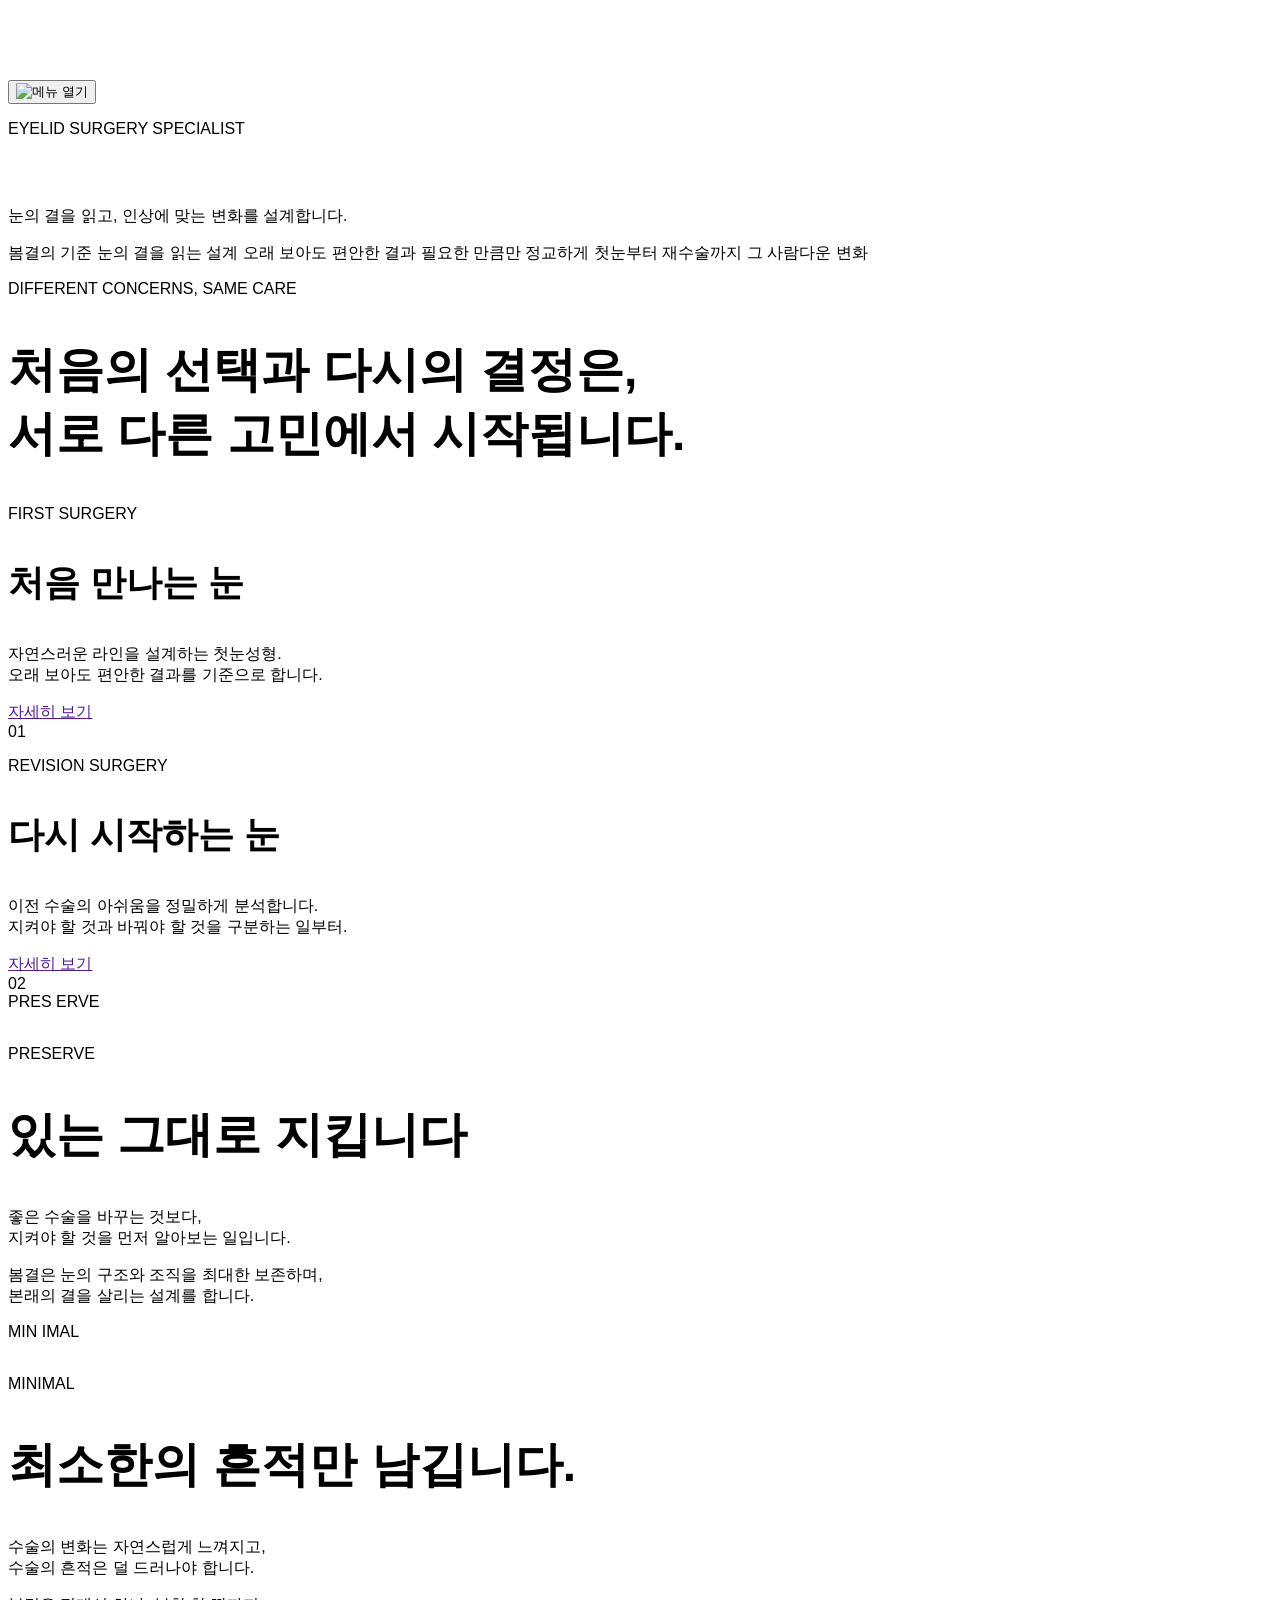
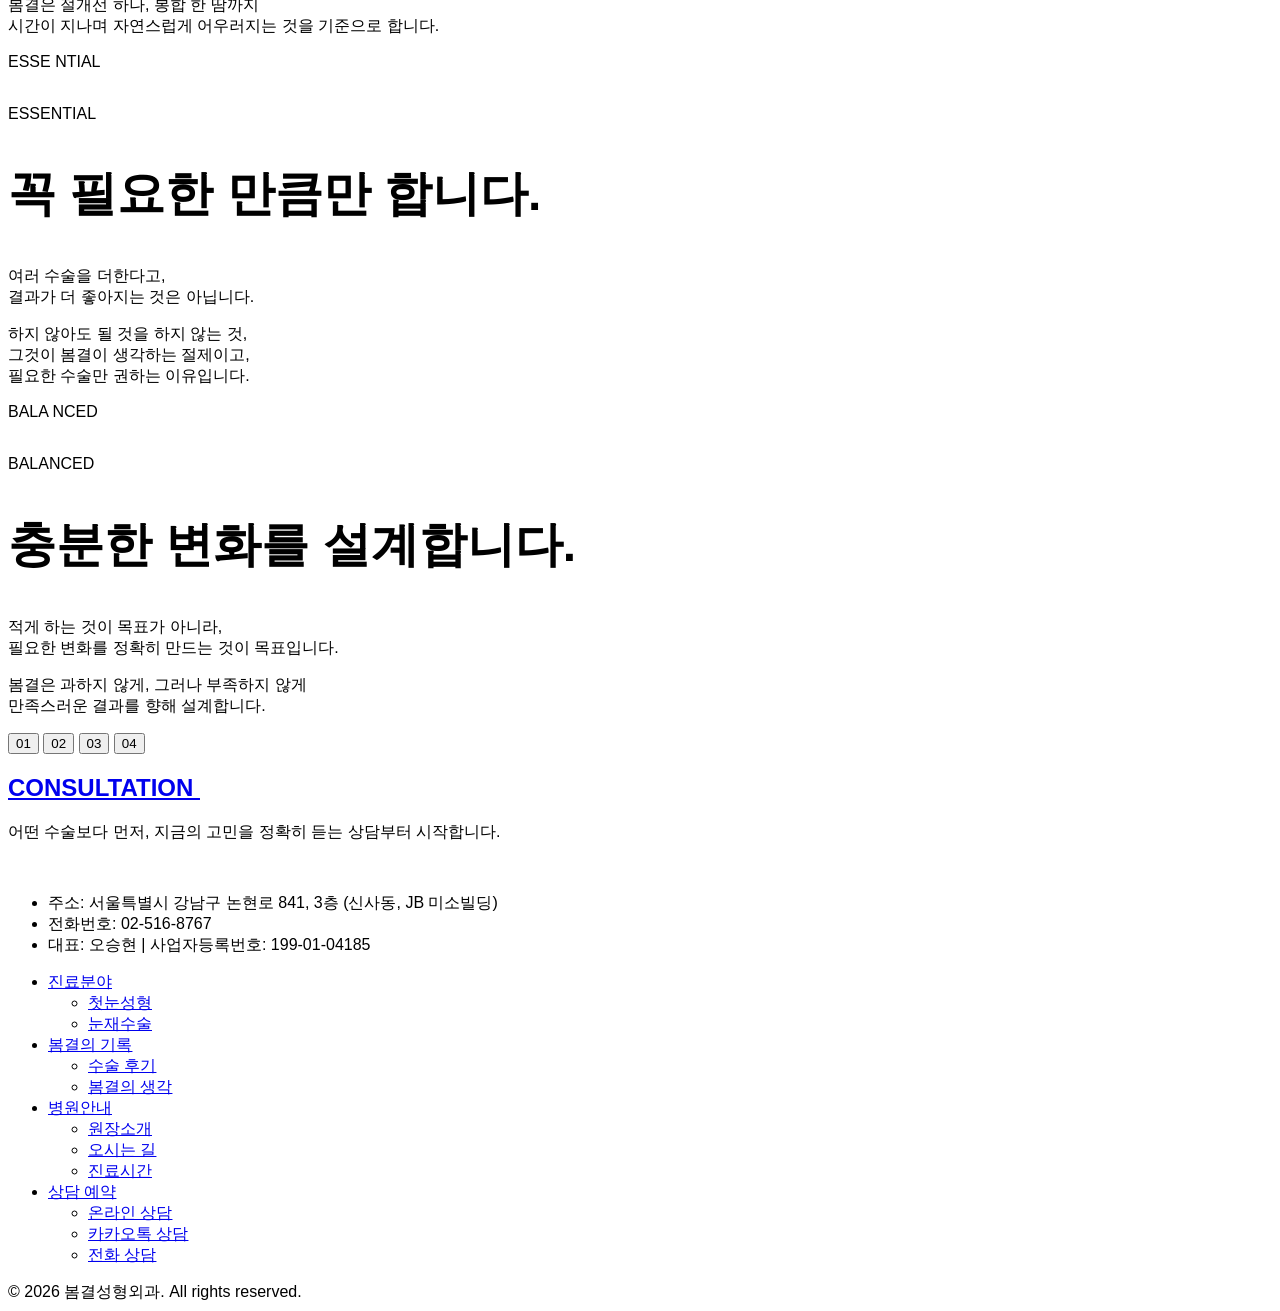
==== index.html @ 426ed5ab "feat: add initial page structure" ====
<!DOCTYPE html>
<html lang="ko">

<head>
    <meta charset="UTF-8">
    <meta name="viewport" content="width=device-width, initial-scale=1.0">
    <title>봄결성형외과</title>

    <link rel="stylesheet" href="css/common.css">
    <link rel="stylesheet" href="css/main.css">
</head>

<body>
    <div class="wrap">
        <div class="opening">
            <!-- 처음 접속했을 때 나오는 오프닝 -->
        </div>
        <!-- header 영역 -->
        <header class="header">
            <div class="header-inner">
                <h1 class="logo">
                    <a href="#">
                        <img src="" alt="">
                    </a>
                </h1>
                <nav class="gnb">
                    <button class="menu-btn" type="button">
                        <img src="" alt="메뉴 열기">
                    </button>
                </nav>
            </div>
        </header>
        <!-- hero intro 영역 -->
        <section class="hero-intro">

            <div class="hero-intro-content">
                <p class="eyebrow">
                    EYELID SURGERY SPECIALIST
                </p>
                <h2 class="hero-title">
                    <img src="" alt="">
                </h2>
                <p class="body-text hero-intro-desc">
                    눈의 결을 읽고, 인상에 맞는 변화를 설계합니다.
                </p>
            </div>
            <div class="hero-marquee">
                <div class="marquee-track">
                    <span>봄결의 기준</span>
                    <span>눈의 결을 읽는 설계</span>
                    <span>오래 보아도 편안한 결과</span>
                    <span>필요한 만큼만 정교하게</span>
                    <span>첫눈부터 재수술까지</span>
                    <span>그 사람다운 변화</span>
                </div>
            </div>
        </section>
        <main>
            <!-- hero main 영역 -->
            <section class="hero-main">
                <div class="section-intro">
                    <p class="eyebrow">
                        DIFFERENT CONCERNS, SAME CARE
                    </p>
                    <h2 class="section-title">
                        처음의 선택과 다시의 결정은,<br>
                        서로 다른 고민에서 시작됩니다.
                    </h2>
                </div>
                <div class="surgery-grid">
                    <article class="surgery-item first-surgery">
                        <div class="surgery-content">
                            <p class="eyebrow">
                                FIRST SURGERY
                            </p>
                            <h3 class="card-title">
                                처음 만나는 눈
                            </h3>
                            <p class="body-text">
                                자연스러운 라인을 설계하는 첫눈성형.<br>
                                오래 보아도 편안한 결과를 기준으로 합니다.
                            </p>
                            <a href="" class="more-btn">
                                자세히 보기
                            </a>
                        </div>
                        <div class="item-number-box">
                            <span class="item-number">01</span>
                        </div>
                    </article>
                    <article class="surgery-item revision-surgery">
                        <div class="surgery-content">
                            <p class="eyebrow">
                                REVISION SURGERY
                            </p>
                            <h3 class="card-title">
                                다시 시작하는 눈
                            </h3>
                            <p class="body-text">
                                이전 수술의 아쉬움을 정밀하게 분석합니다.<br>
                                지켜야 할 것과 바꿔야 할 것을 구분하는 일부터.
                            </p>
                            <a href="" class="more-btn">
                                자세히 보기
                            </a>
                        </div>
                        <div class="item-number-box">
                            <span class="item-number">02</span>
                        </div>
                    </article>
                </div>
            </section>
            <!-- philosophy 영역 -->
            <section class="philosophy">
                <div class="philosophy-inner">
                    <div class="philosophy-list">
                        <!-- 01 -->
                        <div class="philosophy-item active">
                            <div class="background-text" aria-hidden="true">
                                <span class="bg-text-left">PRES</span>
                                <span class="bg-text-right">ERVE</span>
                            </div>
                            <div class="philosophy-visual">
                                <img src="" alt="">
                            </div>
                            <div class="philosophy-content">
                                <p class="eyebrow">
                                    PRESERVE
                                </p>
                                <h2 class="section-title philosophy-title">
                                    있는 그대로 지킵니다
                                </h2>
                                <p class="body-text">
                                    좋은 수술을 바꾸는 것보다,<br>
                                    지켜야 할 것을 먼저 알아보는 일입니다.
                                </p>
                                <p class="body-text">
                                    봄결은 눈의 구조와 조직을 최대한 보존하며,<br>
                                    본래의 결을 살리는 설계를 합니다.
                                </p>
                            </div>
                        </div>
                        <!-- 02 -->
                        <div class="philosophy-item">
                            <div class="background-text" aria-hidden="true">
                                <span class="bg-text-left">MIN</span>
                                <span class="bg-text-right">IMAL</span>
                            </div>
                            <div class="philosophy-visual">
                                <img src="" alt="">
                            </div>
                            <div class="philosophy-content">
                                <p class="eyebrow">
                                    MINIMAL
                                </p>
                                <h2 class="section-title philosophy-title">
                                    최소한의 흔적만 남깁니다.
                                </h2>
                                <p class="body-text">
                                    수술의 변화는 자연스럽게 느껴지고,<br>
                                    수술의 흔적은 덜 드러나야 합니다.
                                </p>
                                <p class="body-text">
                                    봄결은 절개선 하나, 봉합 한 땀까지<br>
                                    시간이 지나며 자연스럽게 어우러지는 것을 기준으로 합니다.
                                </p>
                            </div>
                        </div>
                        <!-- 03 -->
                        <div class="philosophy-item">
                            <div class="background-text" aria-hidden="true">
                                <span class="bg-text-left">ESSE</span>
                                <span class="bg-text-right">NTIAL</span>
                            </div>
                            <div class="philosophy-visual">
                                <img src="" alt="">
                            </div>
                            <div class="philosophy-content">
                                <p class="eyebrow">
                                    ESSENTIAL
                                </p>
                                <h2 class="section-title philosophy-title">
                                    꼭 필요한 만큼만 합니다.
                                </h2>
                                <p class="body-text">
                                    여러 수술을 더한다고,<br>
                                    결과가 더 좋아지는 것은 아닙니다.
                                </p>
                                <p class="body-text">
                                    하지 않아도 될 것을 하지 않는 것,<br>
                                    그것이 봄결이 생각하는 절제이고,<br>
                                    필요한 수술만 권하는 이유입니다.
                                </p>
                            </div>
                        </div>
                        <!-- 04 -->
                        <div class="philosophy-item">
                            <div class="background-text" aria-hidden="true">
                                <span class="bg-text-left">BALA</span>
                                <span class="bg-text-right">NCED</span>
                            </div>
                            <div class="philosophy-visual">
                                <img src="" alt="">
                            </div>
                            <div class="philosophy-content">
                                <p class="eyebrow">
                                    BALANCED
                                </p>
                                <h2 class="section-title philosophy-title">
                                    충분한 변화를 설계합니다.
                                </h2>
                                <p class="body-text">
                                    적게 하는 것이 목표가 아니라,<br>
                                    필요한 변화를 정확히 만드는 것이 목표입니다.
                                </p>
                                <p class="body-text">
                                    봄결은 과하지 않게, 그러나 부족하지 않게<br>
                                    만족스러운 결과를 향해 설계합니다.
                                </p>
                            </div>
                        </div>
                    </div>
                    <div class="philosophy-progress">
                        <button type="button">01</button>
                        <button type="button">02</button>
                        <button type="button">03</button>
                        <button type="button">04</button>
                    </div>
                </div>
            </section>
            <!-- consultation 영역 -->
            <section class="consultation">
                <div class="consultation-bg"></div>
                <div class="consultation-inner">
                    <div class="consultation-content">
                        <a href="#" class="consultation-link">
                            <h2 class="cta-title">
                                CONSULTATION
                                <span>
                                    <img src="" alt="">
                                </span>
                            </h2>
                        </a>
                        <p class="body-text consultation-desc">
                            어떤 수술보다 먼저, 지금의 고민을 정확히 듣는 상담부터 시작합니다.
                        </p>
                    </div>
                </div>
            </section>
        </main>
        <!-- footer 영역 -->
        <footer class="footer">
            <div class="footer-inner">
                <div class="footer-content">
                    <div class="footer-info-area">
                        <div class="footer-logo">
                            <img src="" alt="">
                        </div>
                        <ul class="footer-info">
                            <li class="footer-info-text">
                                주소: 서울특별시 강남구 논현로 841, 3층 (신사동, JB 미소빌딩)
                            </li>
                            <li class="footer-info-text">
                                전화번호: 02-516-8767
                            </li>
                            <li class="footer-info-text">
                                대표: 오승현 | 사업자등록번호: 199-01-04185
                            </li>
                        </ul>
                    </div>
                    <div class="footer-nav-area">
                        <nav class="footer-nav">
                            <ul class="footer-nav-list">
                                <li class="footer-nav-item">
                                    <a href="#" class="footer-nav-title">
                                        진료분야
                                    </a>
                                    <ul class="footer-subnav">
                                        <li>
                                            <a href="#">첫눈성형</a>
                                        </li>
                                        <li>
                                            <a href="#">눈재수술</a>
                                        </li>
                                    </ul>
                                </li>
                                <li class="footer-nav-item">
                                    <a href="#" class="footer-nav-title">
                                        봄결의 기록
                                    </a>
                                    <ul class="footer-subnav">
                                        <li>
                                            <a href="#">수술 후기</a>
                                        </li>
                                        <li>
                                            <a href="#">봄결의 생각</a>
                                        </li>
                                    </ul>
                                </li>
                                <li class="footer-nav-item">
                                    <a href="#" class="footer-nav-title">
                                        병원안내
                                    </a>
                                    <ul class="footer-subnav">
                                        <li>
                                            <a href="#">원장소개</a>
                                        </li>
                                        <li>
                                            <a href="#">오시는 길</a>
                                        </li>
                                        <li>
                                            <a href="#">진료시간</a>
                                        </li>
                                    </ul>
                                </li>
                                <li class="footer-nav-item">
                                    <a href="#" class="footer-nav-title">
                                        상담 예약
                                    </a>
                                    <ul class="footer-subnav">
                                        <li>
                                            <a href="#">온라인 상담</a>
                                        </li>
                                        <li>
                                            <a href="#">카카오톡 상담</a>
                                        </li>
                                        <li>
                                            <a href="#">전화 상담</a>
                                        </li>
                                    </ul>
                                </li>
                            </ul>
                        </nav>
                    </div>
                </div>
                <div class="footer-bottom">
                    <div class="footer-copyright">
                        <span>
                            © 2026 봄결성형외과. All rights reserved.
                        </span>
                    </div>
                </div>

            </div>

        </footer>

    </div>
</body>

</html>
---- css/common.css ----
@charset "utf-8";

:root {
    /* color */
    --color-main: #f5efe6;
    --color-sub: #52463a;
    --color-beige: #beb3a7;
    --color-white: #fff;
    --color-black: #191919;
    --color-gray: #a8a5a3;

    /* font */
    --font-ko: 'Pretendard', sans-serif;
    --font-en: "Tenor Sans", sans-serif;

    /* title */
    --fs-page-title: 72px;
    --fs-section-title: 48px;
    --fs-card-title: 36px;

    /* body */
    --fs-body-lg: 24px;
    --fs-body-md: 18px;
    --fs-body-sm: 16px;
    --fs-body-desc: 20px;

    /* eyebrow */
    --fs-eyebrow-lg: 14px;
    --fs-eyebrow-md: 18px;
    --fs-eyebrow-sm: 20px;
}

body {
    font-family: var(--font-ko);
}

.eyebrow {
    font-family: var(--font-en);
}

.page-title {
    font-size: var(--fs-page-title);
}

.section-title {
    font-size: var(--fs-section-title);
}

.card-title {
    font-size: var(--fs-card-title);
}
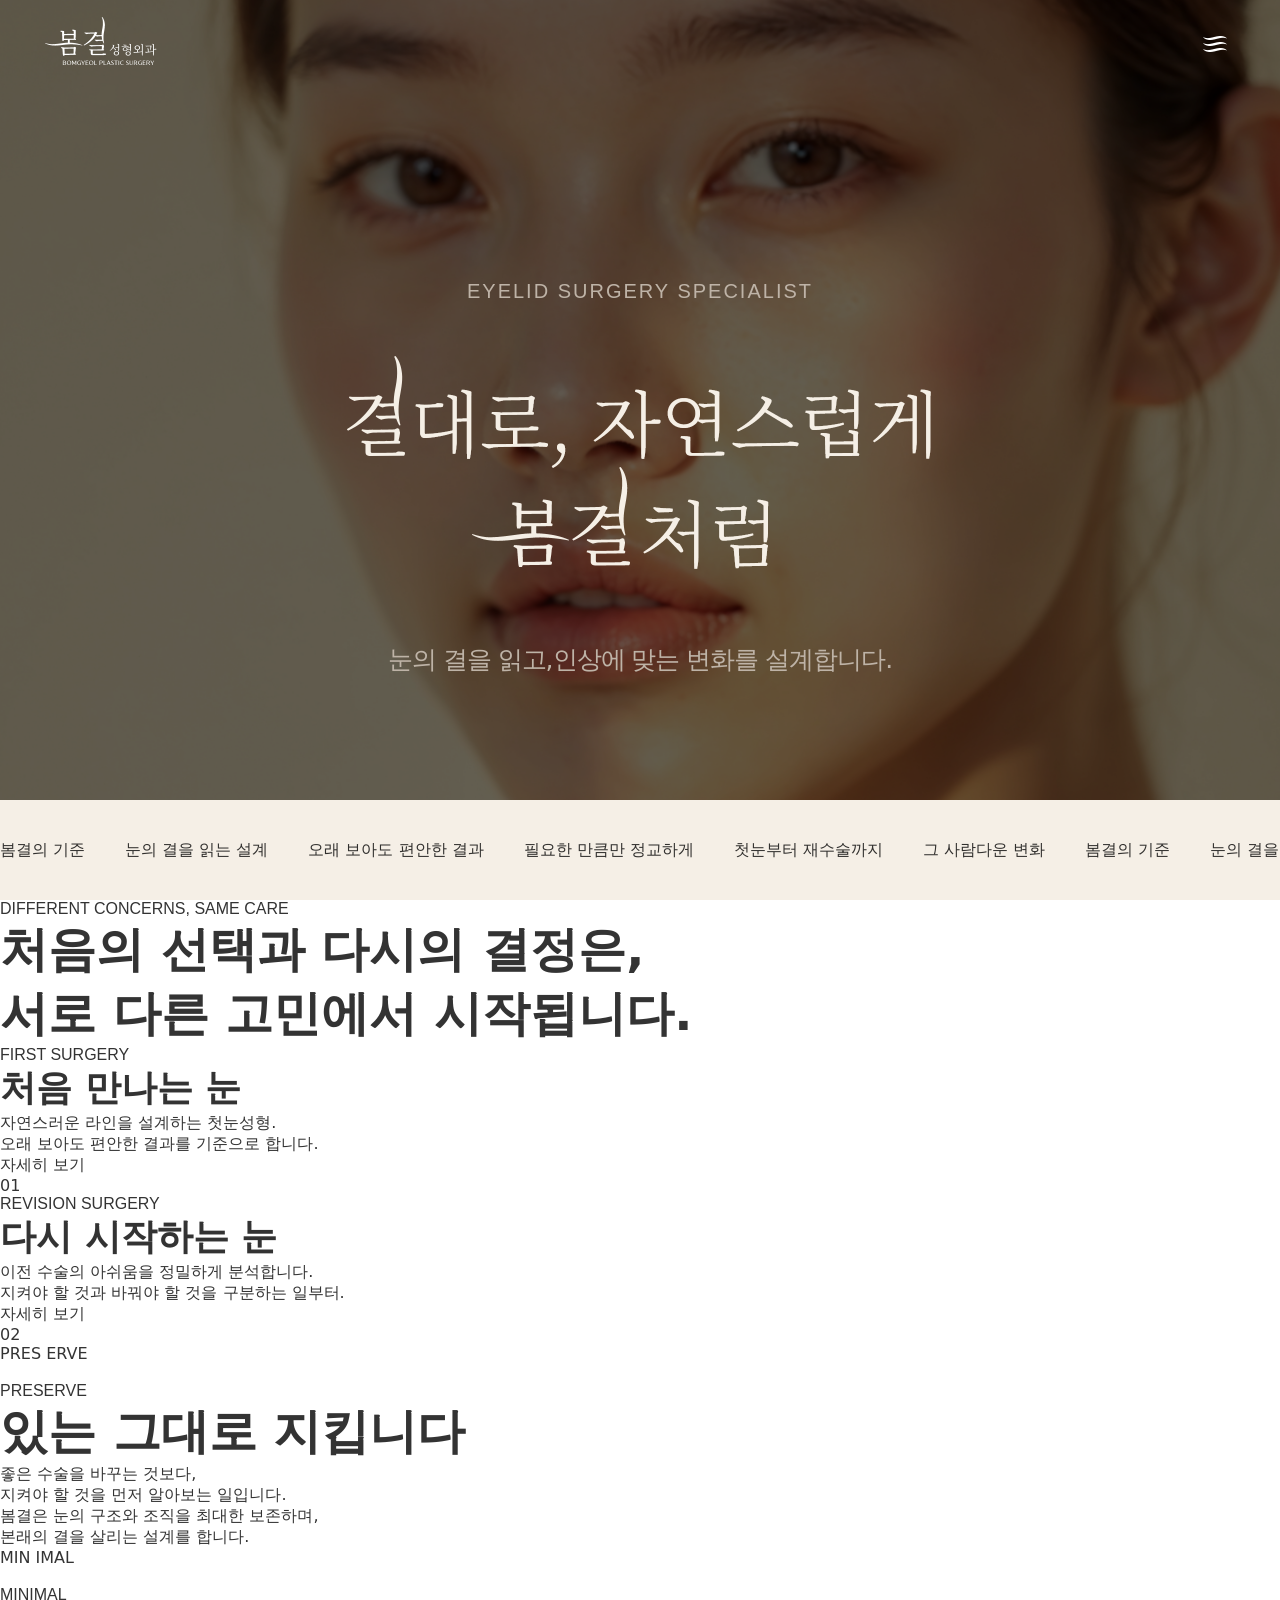
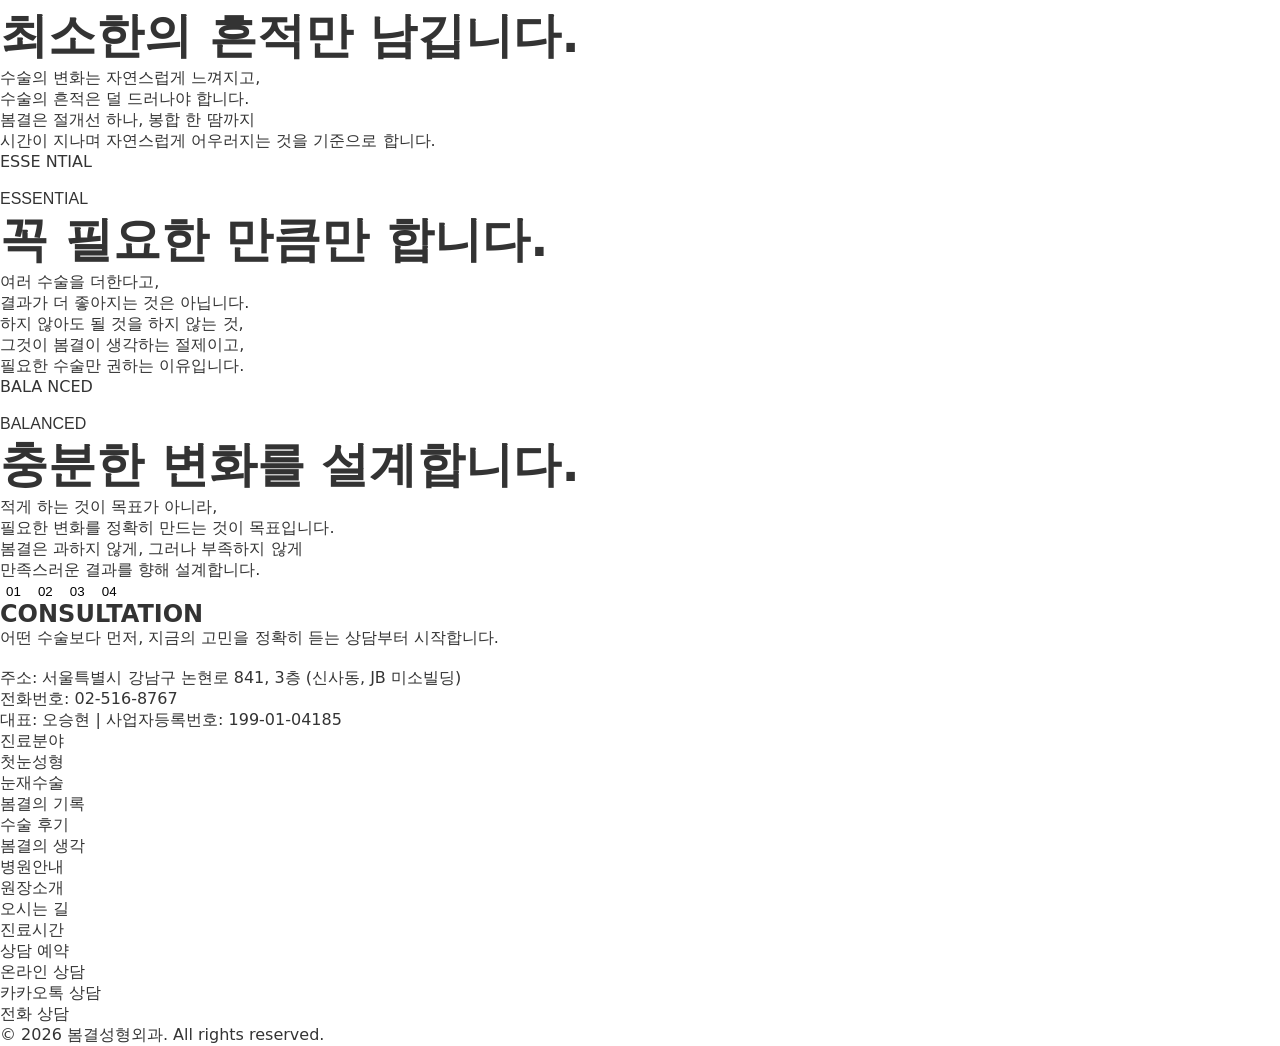
==== commit bfa9bf49: "클론 코딩 작업" ====
--- a/index.html
+++ b/index.html
@@ -8,6 +8,8 @@
 
     <link rel="stylesheet" href="css/common.css">
     <link rel="stylesheet" href="css/main.css">
+    <link rel="stylesheet" href="css/reset.css">
+    <script src="/js/main.js" defer></script>
 </head>
 
 <body>
@@ -20,12 +22,12 @@
             <div class="header-inner">
                 <h1 class="logo">
                     <a href="#">
-                        <img src="" alt="">
+                        <img src="./img/logo.png" alt="">
                     </a>
                 </h1>
                 <nav class="gnb">
                     <button class="menu-btn" type="button">
-                        <img src="" alt="메뉴 열기">
+                        <img src="./img/icon_ham_open.png" alt="메뉴 열기">
                     </button>
                 </nav>
             </div>
@@ -38,20 +40,22 @@
                     EYELID SURGERY SPECIALIST
                 </p>
                 <h2 class="hero-title">
-                    <img src="" alt="">
+                    <img src="./img/intro_title.png" alt="">
                 </h2>
                 <p class="body-text hero-intro-desc">
-                    눈의 결을 읽고, 인상에 맞는 변화를 설계합니다.
+                    눈의 결을 읽고,인상에 맞는 변화를 설계합니다.
                 </p>
             </div>
             <div class="hero-marquee">
                 <div class="marquee-track">
-                    <span>봄결의 기준</span>
-                    <span>눈의 결을 읽는 설계</span>
-                    <span>오래 보아도 편안한 결과</span>
-                    <span>필요한 만큼만 정교하게</span>
-                    <span>첫눈부터 재수술까지</span>
-                    <span>그 사람다운 변화</span>
+                    <div class="marquee-group">
+                        <span>봄결의 기준</span>
+                        <span>눈의 결을 읽는 설계</span>
+                        <span>오래 보아도 편안한 결과</span>
+                        <span>필요한 만큼만 정교하게</span>
+                        <span>첫눈부터 재수술까지</span>
+                        <span>그 사람다운 변화</span>
+                    </div>
                 </div>
             </div>
         </section>
@@ -228,26 +232,26 @@
                     </div>
                 </div>
             </section>
-            <!-- consultation 영역 -->
-            <section class="consultation">
-                <div class="consultation-bg"></div>
-                <div class="consultation-inner">
-                    <div class="consultation-content">
-                        <a href="#" class="consultation-link">
-                            <h2 class="cta-title">
-                                CONSULTATION
-                                <span>
-                                    <img src="" alt="">
-                                </span>
-                            </h2>
-                        </a>
-                        <p class="body-text consultation-desc">
-                            어떤 수술보다 먼저, 지금의 고민을 정확히 듣는 상담부터 시작합니다.
-                        </p>
-                    </div>
-                </div>
-            </section>
         </main>
+        <!-- consultation 영역 -->
+        <section class="consultation">
+            <div class="consultation-bg"></div>
+            <div class="consultation-inner">
+                <div class="consultation-content">
+                    <a href="#" class="consultation-link">
+                        <h2 class="cta-title">
+                            CONSULTATION
+                            <span>
+                                <img src="" alt="">
+                            </span>
+                        </h2>
+                    </a>
+                    <p class="body-text consultation-desc">
+                        어떤 수술보다 먼저, 지금의 고민을 정확히 듣는 상담부터 시작합니다.
+                    </p>
+                </div>
+            </div>
+        </section>
         <!-- footer 영역 -->
         <footer class="footer">
             <div class="footer-inner">
--- a/css/common.css
+++ b/css/common.css
@@ -1,4 +1,5 @@
 @charset "utf-8";
+@import url(font.css);
 
 :root {
     /* color */
--- a/css/main.css
+++ b/css/main.css
@@ -0,0 +1,117 @@
+@charset "utf-8";
+
+.header {
+    width: 100%;
+    height: 90px;
+    position: fixed;
+    top: 0;
+    z-index: 100;
+}
+
+.header-inner {
+    width: 100%;
+    height: 100%;
+    display: flex;
+    justify-content: space-between;
+    align-items: center;
+    padding: 0 45px;
+}
+
+.header .logo img {
+    width: 112px;
+}
+
+.header .gnb button img {
+    width: 28px;
+    height: 28px;
+}
+
+.hero-intro {
+    position: relative;
+    width: 100%;
+    height: 100vh;
+    background: url(/img/intro_img.jpg)no-repeat center/cover;
+    background-position: bottom(100px);
+}
+
+.hero-intro::before {
+    content: "";
+    position: absolute;
+    top: 0;
+    left: 0;
+    right: 0;
+    bottom: 100px;
+    /* 아래 100px은 안 덮음 */
+    background: rgba(0, 0, 0, 0.6);
+}
+
+.hero-intro-content {
+    position: relative;
+    display: grid;
+    justify-content: center;
+    z-index: 100;
+    width: 100%;
+    max-width: 650px;
+    margin: auto;
+    text-align: center;
+    padding-top: 280px;
+}
+
+.hero-intro-content .eyebrow {
+    font-size: var(--fs-eyebrow-sm);
+    color: var(--color-beige);
+    font-weight: 500;
+    letter-spacing: 2px;
+    margin-bottom: 53px;
+}
+
+.hero-intro-content .hero-title img {
+    width: 600px;
+    margin-bottom: 55px;
+}
+
+.hero-intro-content .body-text {
+    color: var(--color-beige);
+    font-size: 25px;
+    letter-spacing: -1px;
+}
+
+
+
+.hero-marquee {
+    position: absolute;
+    bottom: 0;
+    width: 100%;
+    height: 100px;
+    background: var(--color-main);
+}
+
+.marquee-track {
+    height: 100%;
+    width: max-content;
+    display: flex;
+    align-items: center;
+    animation: marqueeMove 25s linear infinite;
+    overflow: hidden;
+}
+
+.marquee-group {
+    display: flex;
+    flex-shrink: 0;
+    align-items: center;
+}
+
+.marquee-group span {
+    white-space: nowrap;
+    margin-right: 40px;
+}
+
+@keyframes marqueeMove {
+    from {
+        transform: translateX(0);
+    }
+
+    to {
+        transform: translateX(-50%);
+    }
+}
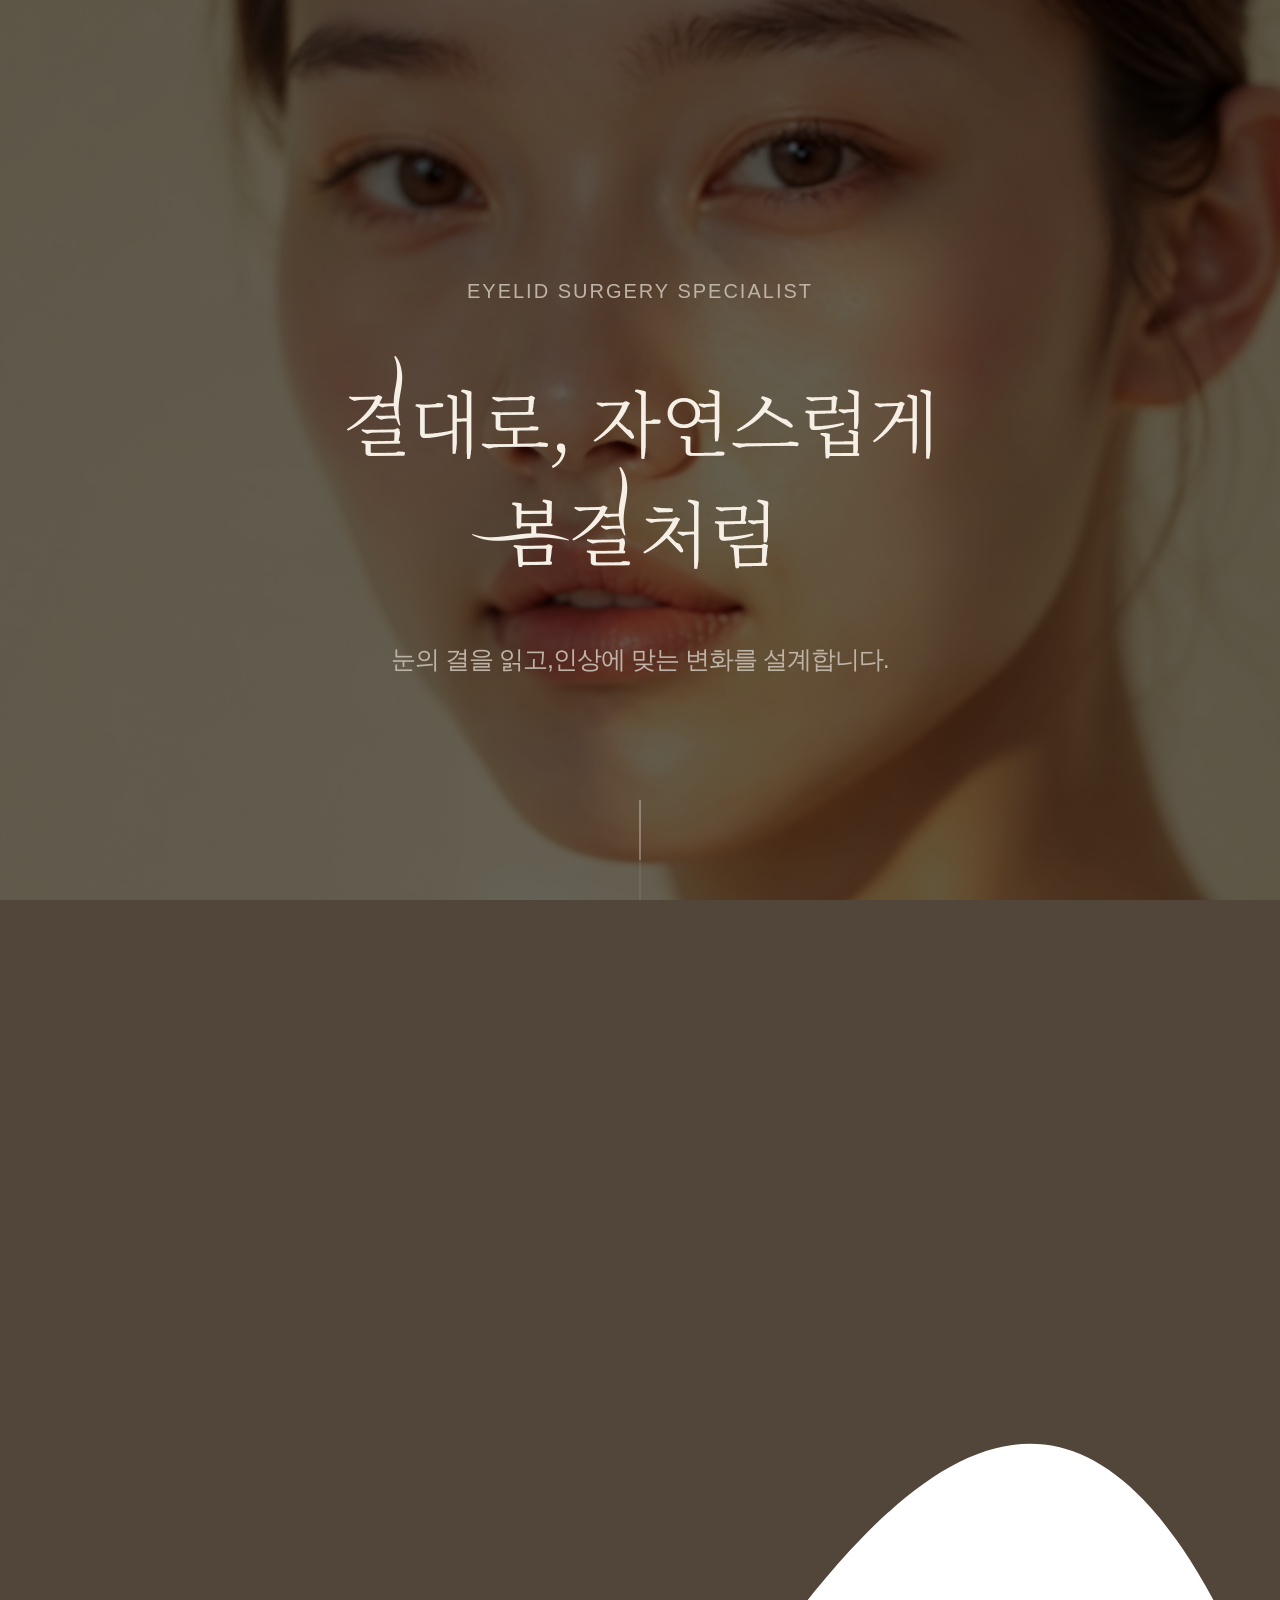
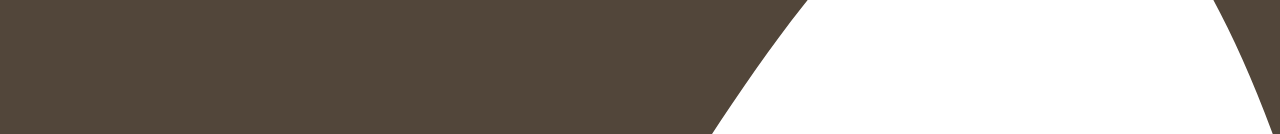
==== commit 25e8533b: "오프닝 작업" ====
--- a/index.html
+++ b/index.html
@@ -1,21 +1,55 @@
 <!DOCTYPE html>
-<html lang="ko">
+<html lang="ko" class="is-opening">
 
 <head>
     <meta charset="UTF-8">
     <meta name="viewport" content="width=device-width, initial-scale=1.0">
     <title>봄결성형외과</title>
 
+    <link rel="stylesheet" href="css/reset.css">
     <link rel="stylesheet" href="css/common.css">
     <link rel="stylesheet" href="css/main.css">
-    <link rel="stylesheet" href="css/reset.css">
     <script src="/js/main.js" defer></script>
 </head>
 
-<body>
+<body class="is-opening">
     <div class="wrap">
         <div class="opening">
-            <!-- 처음 접속했을 때 나오는 오프닝 -->
+            <div class="opening-wave">
+                <svg viewBox="0 0 1440 300" preserveAspectRatio="none">
+                    <path class="opening-wave-path" d="
+      M 0 100
+    C 400 40, 1000 170, 1440 90
+
+    L 1440 215
+
+    C 1000 285, 400 150, 0 220
+
+    Z
+    "></path>
+                </svg>
+            </div>
+            <div class="opening-logo-wrap">
+                <img src="./img/logo_br.png" alt="봄결성형외과" class="opening-logo logo-black">
+
+                <span class="logo-hole hole-1"></span>
+                <span class="logo-hole hole-2"></span>
+                <span class="logo-hole hole-3"></span>
+                <span class="logo-hole hole-4"></span>
+                <span class="logo-hole hole-5"></span>
+                <span class="logo-hole hole-6"></span>
+                <span class="logo-hole hole-7"></span>
+                <span class="logo-hole hole-8"></span>
+                <span class="logo-hole hole-9"></span>
+                <span class="logo-hole hole-10"></span>
+                <span class="logo-hole hole-11"></span>
+                <span class="logo-hole hole-12"></span>
+                <span class="logo-hole hole-13"></span>
+                <span class="logo-hole hole-14"></span>
+                <span class="logo-hole hole-15"></span>
+                <span class="logo-hole hole-16"></span>
+            </div>
+            <img src="./img/logo.png" alt="" class="opening-logo    logo-white">
         </div>
         <!-- header 영역 -->
         <header class="header">
@@ -33,32 +67,49 @@
             </div>
         </header>
         <!-- hero intro 영역 -->
-        <section class="hero-intro">
-
-            <div class="hero-intro-content">
-                <p class="eyebrow">
-                    EYELID SURGERY SPECIALIST
-                </p>
-                <h2 class="hero-title">
-                    <img src="./img/intro_title.png" alt="">
-                </h2>
-                <p class="body-text hero-intro-desc">
-                    눈의 결을 읽고,인상에 맞는 변화를 설계합니다.
-                </p>
-            </div>
-            <div class="hero-marquee">
-                <div class="marquee-track">
-                    <div class="marquee-group">
-                        <span>봄결의 기준</span>
-                        <span>눈의 결을 읽는 설계</span>
-                        <span>오래 보아도 편안한 결과</span>
-                        <span>필요한 만큼만 정교하게</span>
-                        <span>첫눈부터 재수술까지</span>
-                        <span>그 사람다운 변화</span>
-                    </div>
-                </div>
-            </div>
-        </section>
+        <div class="hero-reveal">
+
+            <section class="hero-intro">
+
+                <div class="hero-intro-content">
+                    <p class="eyebrow">
+                        EYELID SURGERY SPECIALIST
+                    </p>
+
+                    <h2 class="hero-title">
+                        <img src="./img/intro_title.png" alt="">
+                    </h2>
+
+                    <p class="body-text hero-intro-desc">
+                        눈의 결을 읽고,인상에 맞는 변화를 설계합니다.
+                    </p>
+                </div>
+
+                <div class="hero-marquee">
+                    <div class="marquee-track">
+                        <div class="marquee-group">
+                            <span>봄결의 기준</span>
+                            <span>눈의 결을 읽는 설계</span>
+                            <span>오래 보아도 편안한 결과</span>
+                            <span>필요한 만큼만 정교하게</span>
+                            <span>첫눈부터 재수술까지</span>
+                            <span>그 사람다운 변화</span>
+                            <span>봄결의 기준</span>
+                            <span>눈의 결을 읽는 설계</span>
+                            <span>오래 보아도 편안한 결과</span>
+                            <span>필요한 만큼만 정교하게</span>
+                            <span>첫눈부터 재수술까지</span>
+                            <span>그 사람다운 변화</span>
+                        </div>
+                    </div>
+                </div>
+                <span class="scroll-bar">
+                    <span class="scroll-bar-line"></span>
+                </span>
+
+            </section>
+
+        </div>
         <main>
             <!-- hero main 영역 -->
             <section class="hero-main">
--- a/css/common.css
+++ b/css/common.css
@@ -49,4 +49,36 @@
 
 .card-title {
     font-size: var(--fs-card-title);
+}
+
+/* 공통 스크롤 인디케이터 */
+.scroll-bar {
+    position: absolute;
+    left: 50%;
+    bottom: 0;
+    transform: translateX(-50%);
+    width: 1px;
+    height: 100px;
+    background: rgba(255, 255, 255, 0.15);
+    overflow: hidden;
+}
+
+.scroll-bar-line {
+    position: absolute;
+    top: -30px;
+    left: 0;
+    width: 100%;
+    height: 90px;
+    background: #fff;
+    animation: scrollBarMove 1.5s linear infinite;
+}
+
+@keyframes scrollBarMove {
+    from {
+        top: -30px;
+    }
+
+    to {
+        top: 100px;
+    }
 }
--- a/css/main.css
+++ b/css/main.css
@@ -1,4 +1,199 @@
 @charset "utf-8";
+
+html.is-opening {
+    overflow: hidden;
+}
+
+.opening {
+    position: fixed;
+    inset: 0;
+    z-index: 101;
+
+    display: flex;
+    justify-content: center;
+    align-items: center;
+
+    background: var(--color-white);
+}
+
+.opening-wave {
+
+    width: 120%;
+    height: 300px;
+    position: absolute;
+    top: 50%;
+    left: 50%;
+    transform: translate(-50%, -50%) scaleY(0);
+    transform-origin: center;
+    animation: openingWave 2s ease-in-out 3s forwards;
+    z-index: 1;
+}
+
+.opening-wave svg {
+    width: 100%;
+    height: 100%;
+    transform: scaleY(-1);
+
+}
+
+.opening-wave-path {
+    fill: #52463a;
+}
+
+@keyframes openingWave {
+    from {
+        transform: translate(-50%, -50%) scaleY(0);
+    }
+
+    to {
+        transform: translate(-50%, -50%) scaleY(30);
+    }
+}
+
+.opening-logo-wrap {
+    position: relative;
+    width: 220px;
+    z-index: 2;
+}
+
+.opening-logo {
+    width: 100%;
+    display: block;
+    z-index: 2;
+}
+
+.logo-hole {
+    position: absolute;
+    width: 61px;
+    height: 61px;
+    border-radius: 50%;
+    background: var(--color-white);
+    z-index: 3;
+    transform-origin: center;
+    animation: holeFill 2.5s ease 0.5s forwards;
+}
+
+/* 1줄 */
+.hole-1 {
+    top: -18px;
+    left: -20px;
+}
+
+.hole-2 {
+    top: -18px;
+    left: 35px;
+}
+
+.hole-3 {
+    top: -18px;
+    left: 90px;
+}
+
+.hole-4 {
+    top: -18px;
+    left: 145px;
+}
+
+/* 2줄 */
+.hole-5 {
+    top: 16px;
+    left: 0px;
+}
+
+.hole-6 {
+    top: 16px;
+    left: 55px;
+}
+
+.hole-7 {
+    top: 16px;
+    left: 110px;
+}
+
+.hole-8 {
+    top: 16px;
+    left: 164px;
+}
+
+/* 3줄 */
+.hole-9 {
+    top: 50px;
+    left: -10px;
+}
+
+.hole-10 {
+    top: 50px;
+    left: 45px;
+}
+
+.hole-11 {
+    top: 50px;
+    left: 100px;
+}
+
+.hole-12 {
+    top: 50px;
+    left: 157px;
+}
+
+/* 4줄 */
+.hole-13 {
+    top: 84px;
+    left: 10px;
+}
+
+.hole-14 {
+    top: 84px;
+    left: 65px;
+}
+
+.hole-15 {
+    top: 84px;
+    left: 120px;
+}
+
+.hole-16 {
+    top: 84px;
+    left: 175px;
+}
+
+@keyframes holeFill {
+    from {
+        transform: scale(1);
+
+    }
+
+    to {
+        transform: scale(0);
+
+    }
+}
+
+
+.logo-black {
+    opacity: 1;
+    transition: filter 0.6s linear;
+}
+
+.opening.black .logo-black {
+    filter: brightness(0) invert(0);
+}
+
+.logo-white {
+    position: absolute;
+    width: 220px;
+    opacity: 0;
+    z-index: 2;
+    transition: opacity 0.5s ease;
+}
+
+.opening.dark .logo-black {
+    filter: brightness(0) invert(0.1);
+}
+
+.opening.dark .logo-white {
+    opacity: 1;
+}
 
 .header {
     width: 100%;
@@ -26,21 +221,46 @@
     height: 28px;
 }
 
+.hero-reveal {
+    position: fixed;
+    left: 50%;
+    bottom: 0;
+    z-index: 102;
+
+    width: 360px;
+    height: 180px;
+
+    transform: translate(-50%, 100%);
+    overflow: hidden;
+
+    transition:
+        transform 1.4s ease,
+        width 1.4s ease,
+        height 1.4s ease;
+}
+
+.hero-reveal.show {
+    width: 100vw;
+    height: 100vh;
+
+    transform: translate(-50%, 0);
+}
+
 .hero-intro {
     position: relative;
-    width: 100%;
-    height: 100vh;
-    background: url(/img/intro_img.jpg)no-repeat center/cover;
-    background-position: bottom(100px);
+    overflow: hidden;
+    width: 100%;
+    height: 100%;
+    background: url(/img/intro_img.jpg);
+    background-repeat: no-repeat;
+    background-size: cover;
+    background-position: center 0;
 }
 
 .hero-intro::before {
     content: "";
     position: absolute;
-    top: 0;
-    left: 0;
-    right: 0;
-    bottom: 100px;
+    inset: 0;
     /* 아래 100px은 안 덮음 */
     background: rgba(0, 0, 0, 0.6);
 }
@@ -83,7 +303,19 @@
     bottom: 0;
     width: 100%;
     height: 100px;
+    overflow: hidden;
     background: var(--color-main);
+    transform: translateY(100%);
+    transition: transform 0.7s ease;
+    z-index: 5;
+}
+
+.hero-marquee.active {
+    transform: translateY(0);
+}
+
+.hero-marquee.active .marquee-track {
+    animation-play-state: running;
 }
 
 .marquee-track {
@@ -92,18 +324,21 @@
     display: flex;
     align-items: center;
     animation: marqueeMove 25s linear infinite;
-    overflow: hidden;
+    animation-play-state: paused;
 }
 
 .marquee-group {
     display: flex;
     flex-shrink: 0;
     align-items: center;
+    min-width: 100vw;
+    justify-content: space-around;
 }
 
 .marquee-group span {
+    font-size: 18px;
+    color: var(--color-beige);
     white-space: nowrap;
-    margin-right: 40px;
 }
 
 @keyframes marqueeMove {
